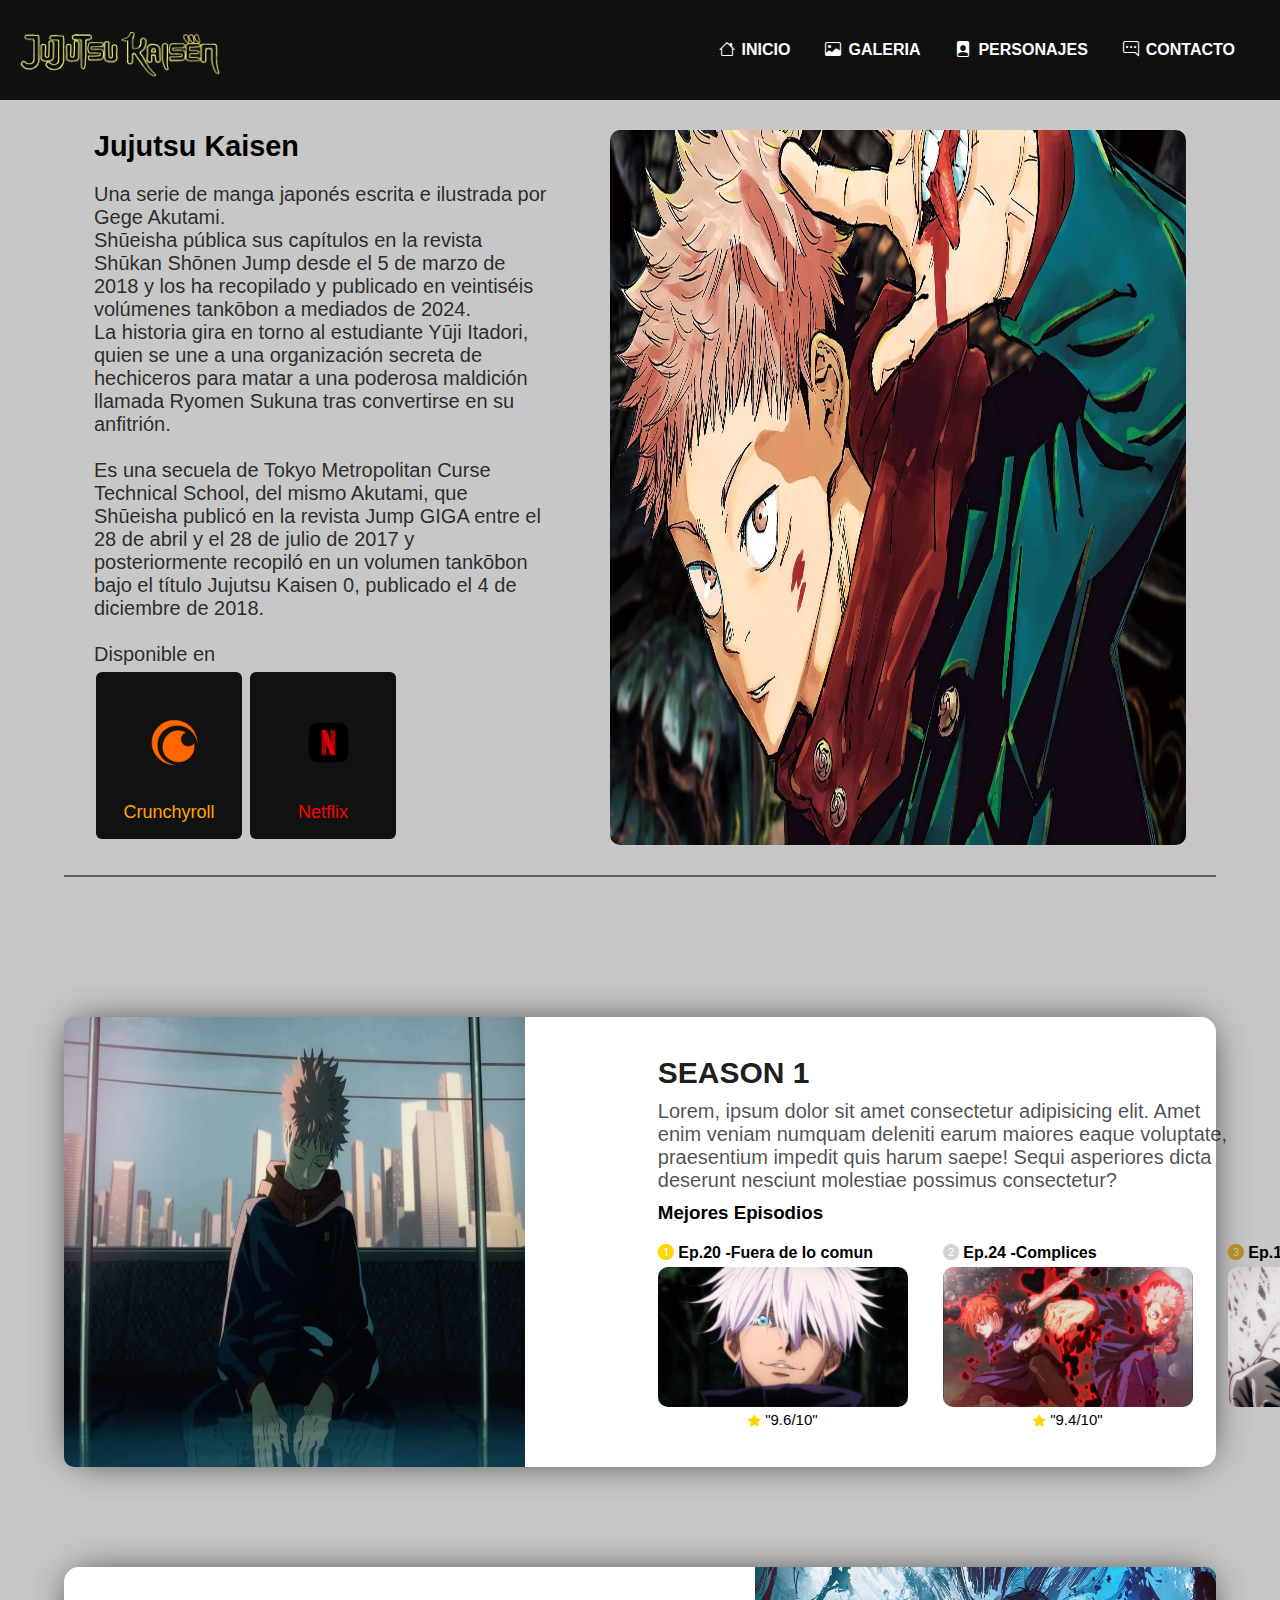
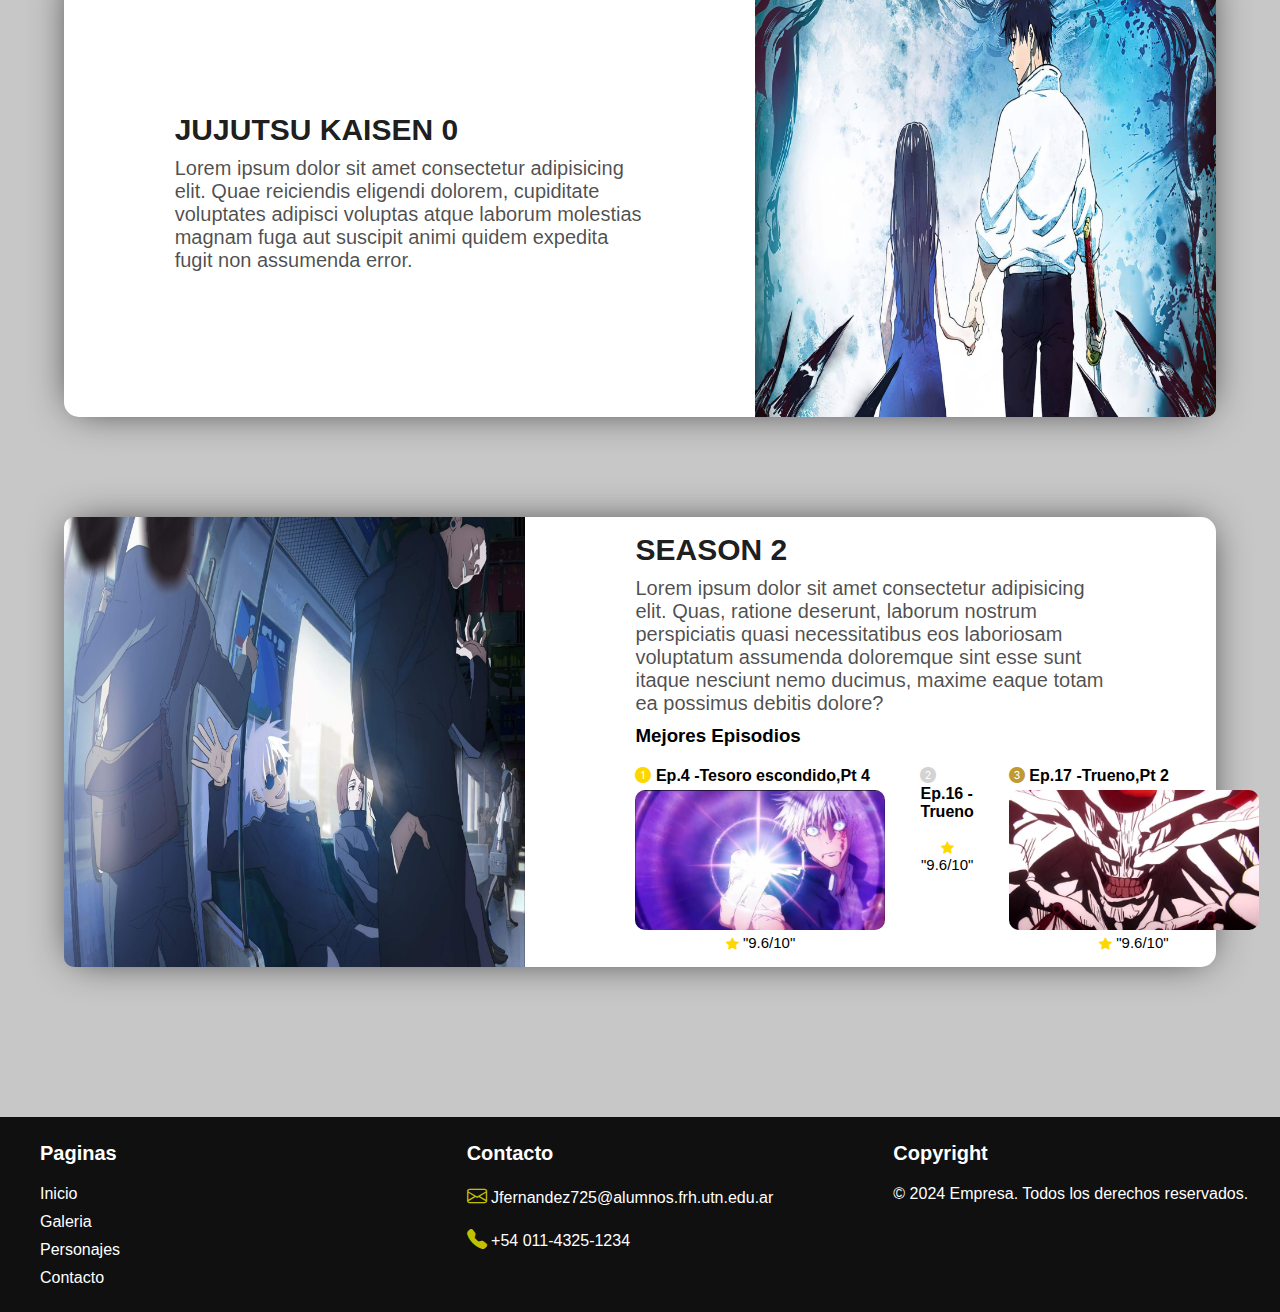
==== index.html @ 8a88bca0 "PAGINA INDEX + CSS Y JS" ====
<!DOCTYPE html>
<html lang="en">
<head>
    <meta charset="UTF-8">
    <meta name="viewport" content="width=device-width, initial-scale=1.0">
    <title>Prueba</title>
    <link rel="stylesheet" href="https://cdn.jsdelivr.net/npm/bootstrap-icons@1.11.3/font/bootstrap-icons.min.css">
    <link rel="stylesheet" href="css/styles.css">
</head>
<body>
    
    <header>
        <img class="logo"src="images/logo-header.webp" alt="Logo Jujutsu Kaisen">
        <nav class="nav" >
             <ul class="nav-list">
                 <li><i class="bi bi-house"></i><a href="index.html" class="nav-link">INICIO</a></li>
                 <li><i class="bi bi-image"></i><a href="galeria.html" class="nav-link">GALERIA</a></li>
                 <li><i class="bi bi-file-person-fill"></i><a href="#" class="nav-link">PERSONAJES</a></li>
                 <li><i class="bi bi-chat-right-dots"></i><a href="#" class="nav-link">CONTACTO</a></li>
             </ul>
             <div class="burger">
                 <span class="bar"></span>
                 <span class="bar"></span>
                 <span class="bar"></span>
             </div>
         </nav>
     </header>

    <section>
        <article class="principal">

            <div class="informacion">
                <h1>Jujutsu Kaisen</h1>
                <p id="text-1"> Una serie de manga japonés escrita e ilustrada por Gege Akutami. <br>Shūeisha pública sus capítulos en la revista Shūkan Shōnen Jump desde el 5 de marzo de 2018 y los ha recopilado y publicado en veintiséis volúmenes tankōbon a mediados de 2024. 
                <span class="hide" id="hidetext">
                    <br>La historia gira en torno al estudiante Yūji Itadori, quien se une a una organización secreta de hechiceros para matar a una poderosa maldición llamada Ryomen Sukuna tras convertirse en su anfitrión.
                    <br><br>Es una secuela de Tokyo Metropolitan Curse Technical School, del mismo Akutami, que Shūeisha publicó en la revista Jump GIGA entre el 28 de abril y el 28 de julio de 2017 y posteriormente recopiló en un volumen tankōbon bajo el título Jujutsu Kaisen 0, publicado el 4 de diciembre de 2018.
                </span>
                <button class="ver-mas" id="vermas_btn">Leer mas</button>
                <p id="text-disponible"><br>Disponible en </p>
                <span class="links-disponible">
                    <a href="https://www.crunchyroll.com/es/watch/G4VUQ858V/its-like-that" target="_blank" ><button id="crunchyroll"> <span><img src="images/crunchyroll-ico.png" alt="">Crunchyroll</span></button></a>
                    <a href="https://www.netflix.com/title/81278456" target="_blank" id="Anetflix"><button id="netflix"> <span><img src="images/netflix-ico.png" alt="">Netflix</span></button></a>
                </span>
            </div>
            
            <img src="images/Imagen-principal.jpg" alt="Portada-Jujutsu">
        </article>

        <article class="secundario">
            <div class="temporada-2">
                <img id="img-season" src="images/temporada1-img.webp" alt="Imagen Temporada 2">
                <div class="info-temp">
                    <h2>SEASON 1</h2>
                    <p>Lorem, ipsum dolor sit amet consectetur adipisicing elit. Amet enim veniam numquam deleniti earum maiores eaque voluptate, praesentium impedit quis harum saepe! Sequi asperiores dicta deserunt nesciunt molestiae possimus consectetur?</p>
                    <h3>Mejores Episodios</h3>
                    <button class="ver-episodios" id="episodios-btn">Mejores Episodios</button>
                    <div class="episodios" id="hide-episodios">
                        <div>
                            <a href="https://www.imdb.com/title/tt14134754/?ref_=ttep_ep20" target="_blank">
                                <h4><i id="top-1" class="bi bi-1-circle-fill"></i> Ep.20 -Fuera de lo comun</h4>
                                <img src="images/Ep-20-img.jpg" alt="">
                                <p><i id="star"class="bi bi-star-fill"></i> "9.6/10"</p>
                            </a>
                        </div>
                        <div>
                            <a href="https://www.imdb.com/title/tt14217976/?ref_=ttep_ep24" target="_blank">
                                <h4><i id="top-2" class="bi bi-2-circle-fill"></i> Ep.24 -Complices</h4>
                                <img src="images/ep-24-img.jpg" alt="">
                                <p><i id="star"class="bi bi-star-fill"></i> "9.4/10"</p>
                            </a>
                        </div>
                        <div>
                            <a href="https://www.imdb.com/title/tt13625562/?ref_=ttep_ep12" target="_blank">
                                <h4><i id="top-3" class="bi bi-3-circle-fill"></i> Ep.12 -Para ti, Algun dia</h4>
                                <img src="images/Ep-12-img.jpg" alt="">
                                <p><i id="star"class="bi bi-star-fill"></i> "9.4/10"</p>
                            </a>
                        </div>
                    </div>
                </div>
            </div>
            <div id="JJK0" class="temporada-2">
                <div class="info-temp">
                    <h2>JUJUTSU KAISEN 0</h2>
                    <p>Lorem ipsum dolor sit amet consectetur adipisicing elit. Quae reiciendis eligendi dolorem, cupiditate voluptates adipisci voluptas atque laborum molestias magnam fuga aut suscipit animi quidem expedita fugit non assumenda error.</p>
                </div>
                <img id="img-2" src="images/pelicula1-img.jpg" alt="Imagen Temporada 2">
                
            </div>
            <div class="temporada-2">
                <img id="img-season" src="images/temporada2-img.jpeg" alt="Imagen Temporada 2">
                <div class="info-temp">
                    <h2>SEASON 2</h2>
                    <p>Lorem ipsum dolor sit amet consectetur adipisicing elit. Quas, ratione deserunt, laborum nostrum perspiciatis quasi necessitatibus eos laboriosam voluptatum assumenda doloremque sint esse sunt itaque nesciunt nemo ducimus, maxime eaque totam ea possimus debitis dolore?</p>
                    <h3>Mejores Episodios</h3>
                    <button class="ver-episodios" id="episodios-btn2">Mejores Episodios</button>
                    <div class="episodios" id="hide-episodios2">
                        <div>
                            <h4><i id="top-1" class="bi bi-1-circle-fill"></i> Ep.4 -Tesoro escondido,Pt 4</h4>
                            <img src="images/Ep-4-img.jpg" alt="">
                            <p><i id="star"class="bi bi-star-fill"></i> "9.6/10"</p>
                        </div>
                        <div>
                            <h4><i id="top-2" class="bi bi-2-circle-fill"></i> Ep.16 -Trueno</h4>
                            <img src="images/ep-16-img.jpg" alt="">
                            <p><i id="star"class="bi bi-star-fill"></i> "9.6/10"</p>
                        </div>
                        <div>
                            <h4><i id="top-3" class="bi bi-3-circle-fill"></i> Ep.17 -Trueno,Pt 2</h4>
                            <img src="images/ep-17-img.jpg" alt="">
                            <p><i id="star"class="bi bi-star-fill"></i> "9.6/10"</p>
                        </div>
                </div>
            </div>
        </article>
    </section>



    <footer>
        <div>
            <h4>Paginas</h4>
            <ul class="footer-list">
                <li><a href="index.html" class="nav-link">Inicio</a></li>
                <li><a href="galeria.html" class="nav-link">Galeria</a></li>
                <li><a href="#" class="nav-link">Personajes</a></li>
                <li><a href="#" class="nav-link">Contacto</a></li>
            </ul>
        </div>
        <div>
            <h4>Contacto</h4>
            <p><i class="bi bi-envelope"></i> Jfernandez725@alumnos.frh.utn.edu.ar</p>
            <p><i class="bi bi-telephone-fill"></i> +54 011-4325-1234</p>
        </div>
        <div>
            <h4>Copyright</h4>
            <p>© 2024 Empresa. Todos los derechos reservados.</p>
        </div>
    </footer>
    <script src="./js/main.js"></script>
</body>

</html>
---- css/styles.css ----
* {
    margin: 0;
    padding: 0;
    box-sizing: border-box;
    font-family: sans-serif;
    text-decoration: none;
}

body{
    background-color: rgba(0, 0, 0, 0.22);
}


header{
    background-color: #101010;
    display: flex;
    justify-content:space-between ;
    align-items: center;
    padding: 0 20px;
}

.logo{
    width: 200px;
}

.nav{
    min-height: 100px;
    display: flex;
    align-items: center;
}

.nav-list{
    display: flex;
    justify-content: space-between;
    gap: 10px;
    
}

.nav-list li{
    list-style: none;
   
}

.nav-list li a{
    color: white;
    text-decoration: none;
    font-weight: bold;
    margin-right: 25px;
}

.nav-list li i{
    margin-right: 7px;
    color: white;
}

.nav-link{
    position: relative;
    transition: 0.7s;
}

.nav-link:hover{
    color: yellow;
}

.burger{
    display: none;
    cursor: pointer;
}

.bar{
    display: block;
    width: 25px;
    height: 3px;
    margin: 5px;
    -webkit-transition: all 0.3s ease-in-out;
    transition: all 0.3s ease-in-out;
    background-color: rgba(255, 251, 0, 0.76);
    
}
section{
    width: 100%;
    display: flex;
    flex-direction: column;
    align-items: center;
    justify-content: center;
}
.principal{
    display: flex;
    width: 90%;
    justify-content: space-between;
    border-bottom:solid rgba(0, 0, 0, 0.52) 2px;
}

.principal div{
    margin: 10px;
}

.informacion{
    display: flex;
    flex-direction: column;
    justify-content: start;
    align-items: start;
    padding:20px;
    text-align: start;
    width: 80%;
    
}
.informacion h1{
    
    margin-bottom: 20px;  
    font-size: 1.8rem;  
}

.informacion p{
    color: rgba(0, 0, 0, 0.8);
    font-size:20px;
}

.ver-mas{
    display: none;
}

.links-disponible{
    display: flex;
}

button{
    width: 150px;
    border:0;
    border-radius: 8px;
    display: flex;
    font-size: 18px;
    background-color: transparent;
    padding: 4px;
    padding-left: 0;
    cursor: pointer;
    transition: .3s;
    margin: 2px;
    
}
#netflix{
    color: red;
}
#crunchyroll{
    color: orange;
}

button span{
    width: 100%;
    background-color: #111;
    padding: 16px 24px;
    border-radius: 6px;
    transition: .1s;
}
button:active {
    transform: scale(0.8)
}


.imagen-principal{
    font-size: smaller;
    text-align:center;
    color: rgba(0, 0, 0, 0.52);
}

.principal img{
    margin: 30px;
    width: 50%;
    border-radius: 10px;
}

.secundario{
    
    margin-top: 40px;
    display: flex;
    width: 90%;
    flex-direction: column;
}
.temporada-2{
   
    box-shadow: 0 0 40px -10px #202020;
    background-color: white;
    border-radius: 15px;
    display: flex;
    height: 450px;
    text-align: start;
    margin-top: 100px;
}

.temporada-2 img{
    
    width: 40%;
    border-top-left-radius: 10px;
    border-bottom-left-radius:10px ;
}

#img-2{
    
    border-top-left-radius:0px;
    border-bottom-left-radius:0px ;
    border-top-right-radius: 10px;
    border-bottom-right-radius: 10px;
}
.info-temp{
    padding: 10px;
    display: flex;
    flex-direction: column;
    align-items: center;
    justify-content: center;
}

.info-temp p{
    
    width: 70%;
    font-size: 20px;
    color: rgba(0, 0, 0, 0.7);
}

.info-temp h2{
   
    width: 70%;
    font-size: 30px;
    margin-bottom: 10px;
    color: rgba(0, 0, 0, 0.9);
}
.info-temp h3{
    width: 70%;
    margin-top: 10px;
}

.ver-episodios{
    display: none;
}
.episodios {
   margin-top: 20px;
   display: flex;
   gap: 35px;
   width: 70%;
}
.episodios a{
    color: black;
}
.episodios p{
    width: 100%;
    text-align: center;
    font-size: 15px;
    color: black;
}
.episodios img{
    margin-top: 5px;
    border-radius: 10px;
    width: 250px
}
.episodios i#top-1{
    color: gold;
}
.episodios i#top-2{
    color: lightgrey;
}
.episodios i#top-3{
    color:rgba(179, 131, 0, 0.815);
}
.episodios i#star{
    color: gold;
    font-size: 13px;
}
footer{
    display: flex;
    margin-top: 150px;
    width: 100%;
    height: 100%;
    padding-bottom: 25px;
    color: white;
    background-color: #101010;
}

footer div{
    width: 50%;
    padding-left: 40px;
    padding-top: 25px;
}
footer i{
    color: rgba(255, 251, 0, 0.76);
    font-size: 20px;
}
footer p{
    margin-top: 20px;

}
footer h4{
    font-size: 20px;
}

.footer-list{
    margin-top:20px;
}
.footer-list li{
    margin-top: 10px ;
    list-style: none;
}

.footer-list li a{
    color: white;
} 

@media(max-width:480px){
    header{
        position: sticky;
	    top: 0;
	    z-index: 1;
    }

    .burger{
        display: block;
    }

    .burger.activate .bar:nth-child(2){
        opacity: 0;
    }
    .burger.activate .bar:nth-child(1){
        transform: translateY(8px) rotate(45deg);
    }
    .burger.activate .bar:nth-child(3){
        transform: translateY(-8px) rotate(-45deg);
    }

    .nav-list{
        z-index: 1;
        position:fixed;
        right: -600px;
        top: 100px;
        gap: 0;
        flex-direction: column;
        background-color: #101010;
        width: 100%;
        align-items: start;
        transition: 0.45s;
        padding: 20px;

    }
    .nav-list li{
        display: flex;
        justify-content: start;
        align-items: center;
        justify-content: start;
        height: 45px;
        width: 100%;
        margin: 5px 0;
        border-bottom: solid yellow 1px;
        
    }
    .nav-list.activate{
        right: 0px;
    }
    .nav-list li i{
       margin-right: 10px;
       color: white;
        
    }
    
    .principal{
        flex-direction: column-reverse;
    }

    .principal img{
        margin: 0;
        width: 100%;
        margin-top: 5px;
    }
    

    .informacion p{
        width: 120%;
        background-color: white;
        padding: 10px;
        border-bottom-left-radius: 0;
    }

    .informacion p#text-1{
        border-radius: 10px;
        padding: 20px;

    }

    .hide{
        display: none;
    }

    .show{
        display:block;
    }

    .ver-mas{
        display: block;
        width: 100%;
        background-color: #101010;
        margin-top: 20px;
        padding: 10px;
        color: white;


    }
    .informacion p#text-disponible{
        margin-top: 20px;
        padding-top: 0px;
        border-top-left-radius:10px ;
        border-top-right-radius:10px ;
        text-align: center;
    }
    .links-disponible{
        padding-top: 0;
        background-color: white;
        display: flex;
        width: 120%;
        justify-content: space-around;
        border-bottom-left-radius: 10px;
        border-bottom-right-radius: 10px;
        padding-bottom: 8px;
    }
    .temporada-2{
        flex-direction: column;
        align-items: center;
        height: 100%;
        margin-top:20px;
    }
    .temporada-2 img#img-season{
        width: 100%;
        border-top-right-radius: 10px;
        border-bottom-left-radius: 0;
    }
    .info-temp{
        padding: 20px;
    }

    .info-temp h2{
        width: 100%;
        font-size: 25px;
    }
    .info-temp p{
        width: 100%;
        font-size: 20px;
    }
    .info-temp h3{
        display: none;
    }
    .episodios{
        display: none;
    }
    .show-episodios{
        display: flex;
        flex-direction: column;
        align-items: center;
    }

    .ver-episodios{
        display: flex;
        outline: solid;
        justify-content: center;
        width: 100%;
        background-color: #101010;
        color: white;
        padding-top: 10px;
        padding-bottom: 10px;
        margin-top: 10px;
    }
    .ver-episodios:active{
        transform: scale(0.9)
    }

    .episodios-show{
        display: flex;
        flex-direction: column;
        align-items: center;
        outline: sol;
    }

    .secundario div#JJK0{
        display: flex;
        flex-direction: column-reverse;
    }
    .secundario div#JJK0 img{
        width: 100%;
        border-top-left-radius: 10px;
        border-bottom-right-radius:0 ;
    }

    footer{
        display: flex;
        flex-direction: column;
    }
    footer div{
        margin-top: 25px;
    }

}
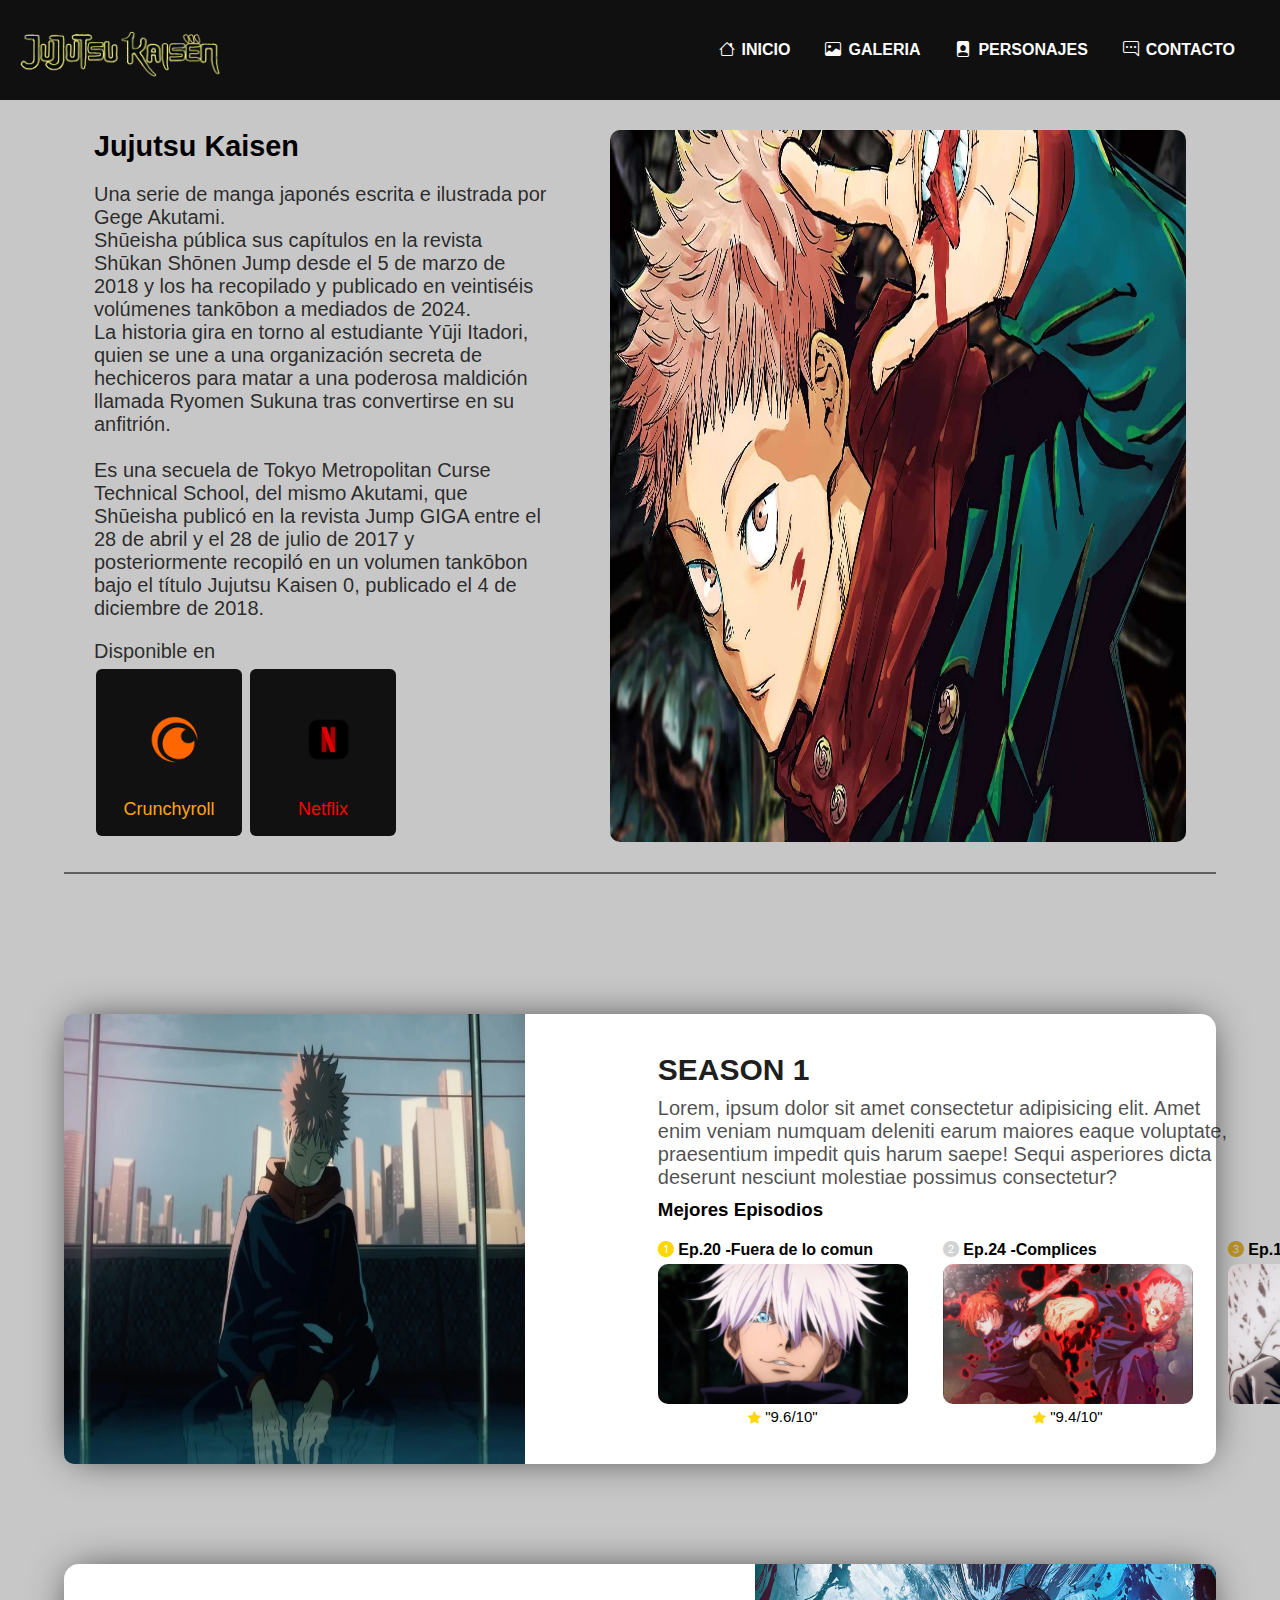
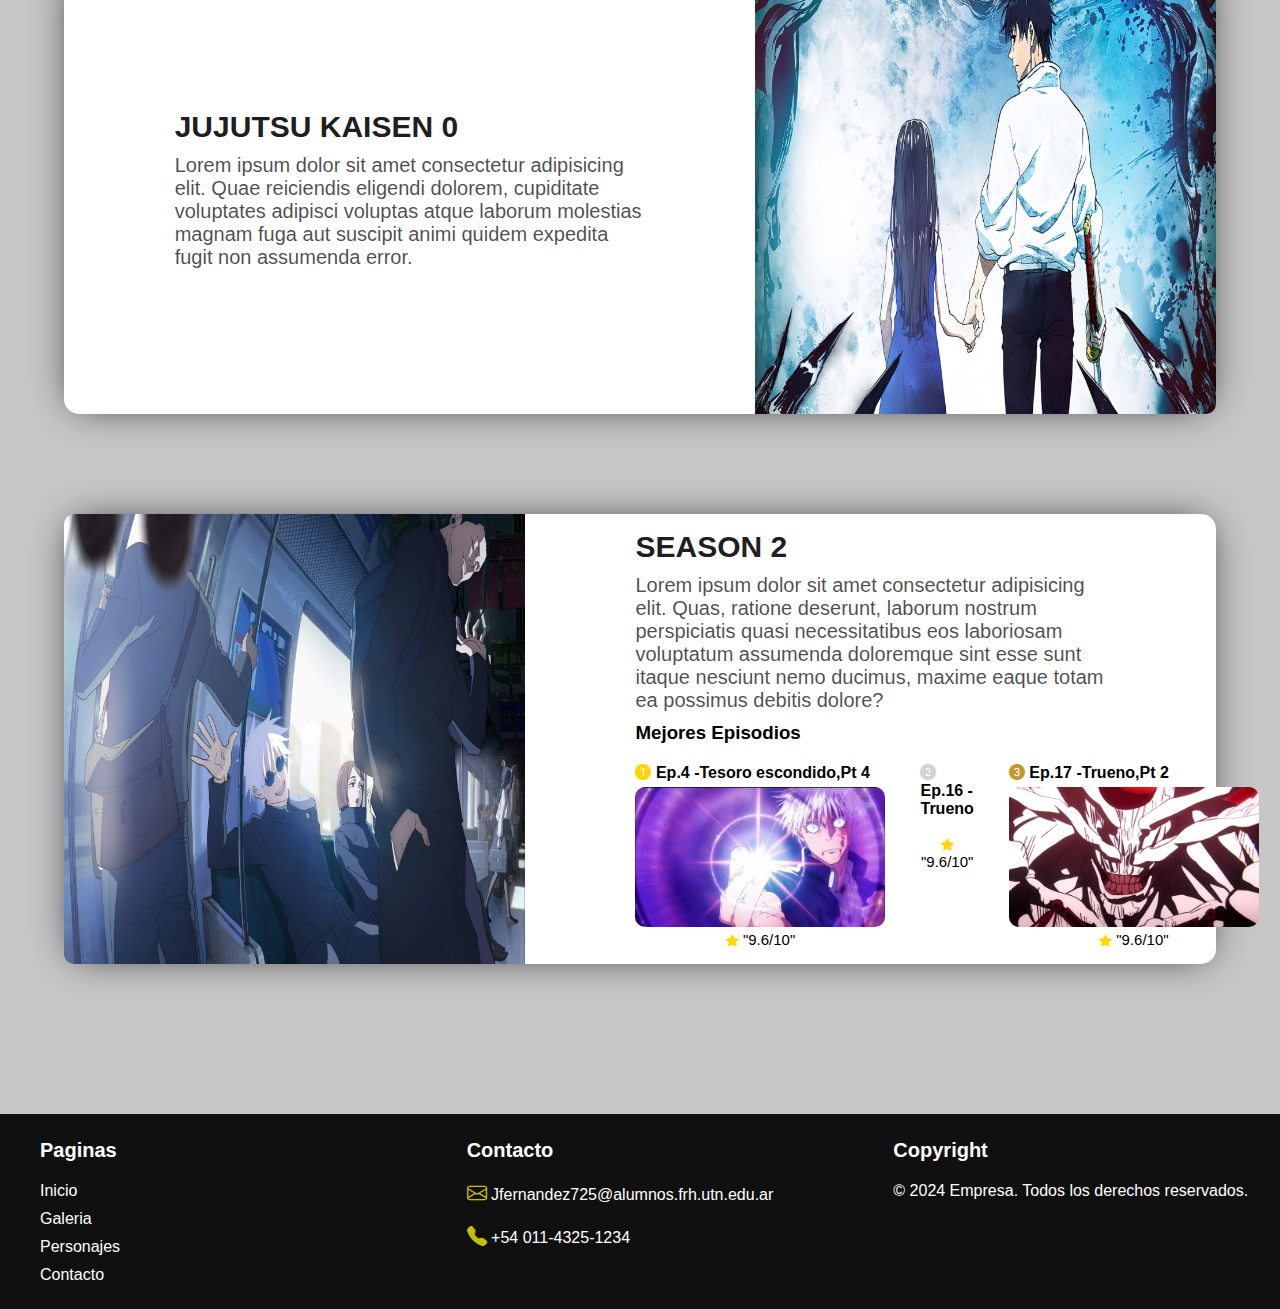
==== commit b67a1a73: "Arreglo de btn links" ====
--- a/index.html
+++ b/index.html
@@ -37,7 +37,7 @@
                     <br><br>Es una secuela de Tokyo Metropolitan Curse Technical School, del mismo Akutami, que Shūeisha publicó en la revista Jump GIGA entre el 28 de abril y el 28 de julio de 2017 y posteriormente recopiló en un volumen tankōbon bajo el título Jujutsu Kaisen 0, publicado el 4 de diciembre de 2018.
                 </span>
                 <button class="ver-mas" id="vermas_btn">Leer mas</button>
-                <p id="text-disponible"><br>Disponible en </p>
+                <p id="text-disponible">Disponible en </p>
                 <span class="links-disponible">
                     <a href="https://www.crunchyroll.com/es/watch/G4VUQ858V/its-like-that" target="_blank" ><button id="crunchyroll"> <span><img src="images/crunchyroll-ico.png" alt="">Crunchyroll</span></button></a>
                     <a href="https://www.netflix.com/title/81278456" target="_blank" id="Anetflix"><button id="netflix"> <span><img src="images/netflix-ico.png" alt="">Netflix</span></button></a>
--- a/css/styles.css
+++ b/css/styles.css
@@ -124,6 +124,11 @@
     display: flex;
 }
 
+.informacion p#text-disponible{
+    margin-top: 20px;
+}
+
+
 button{
     width: 150px;
     border:0;
@@ -303,7 +308,7 @@
     color: white;
 } 
 
-@media(max-width:480px){
+@media(max-width:576px){
     header{
         position: sticky;
 	    top: 0;
@@ -401,15 +406,16 @@
 
     }
     .informacion p#text-disponible{
+        display: flex;
+        justify-content: center;
         margin-top: 20px;
-        padding-top: 0px;
-        border-top-left-radius:10px ;
-        border-top-right-radius:10px ;
+        border-radius: 10px;
         text-align: center;
+        background-color:white;
     }
     .links-disponible{
         padding-top: 0;
-        background-color: white;
+        background-color: transparent;
         display: flex;
         width: 120%;
         justify-content: space-around;
